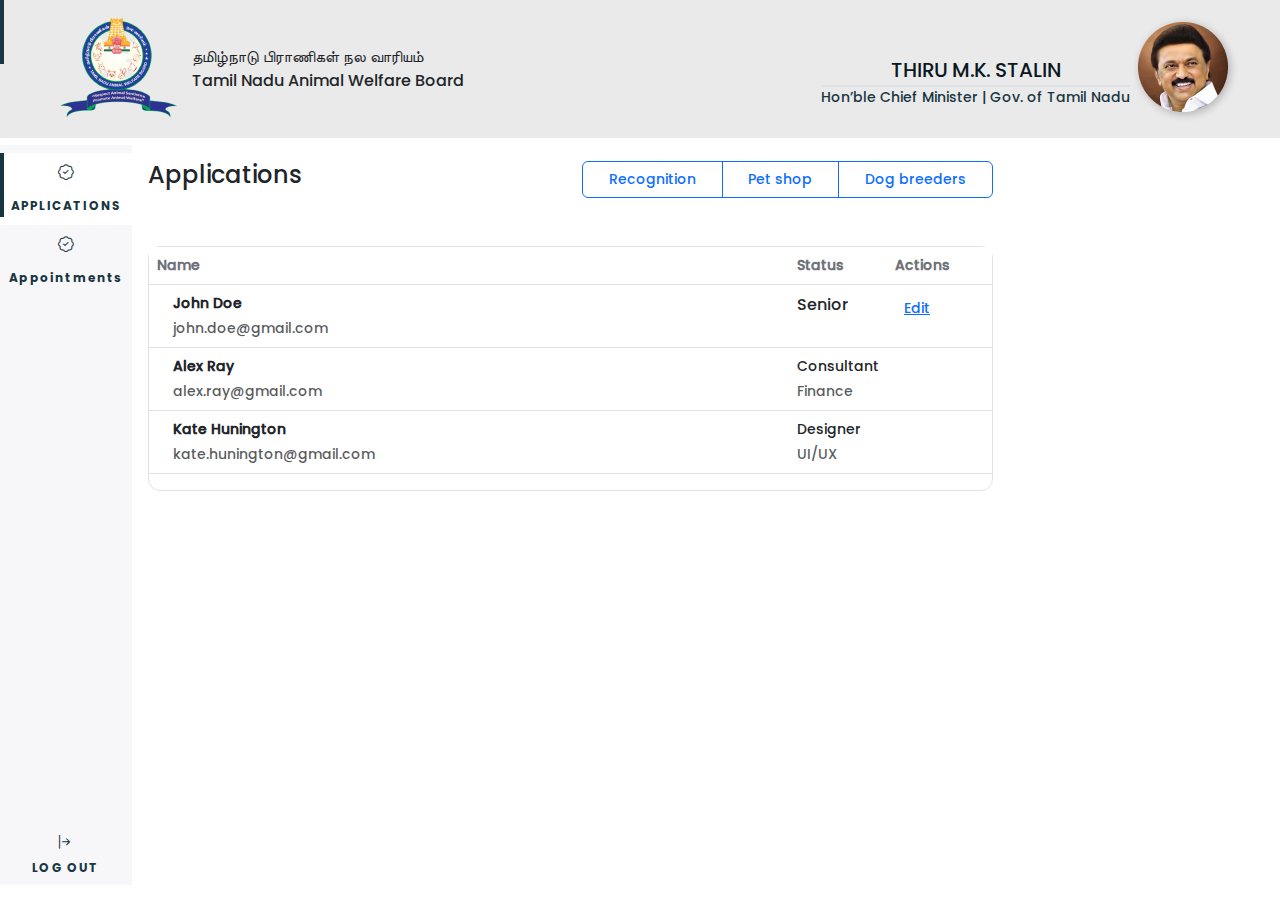
==== admin.html @ 41cc84d9 "admin login" ====
<!DOCTYPE html>
<html lang="en">
<head>
   <meta charset="UTF-8">
   <meta name="viewport" content="width=device-width, initial-scale=1.0">
   <link rel="stylesheet" href="css/adminstyle.css">
   <link rel="stylesheet" href="/bootstrap/bootstrap.min.css"> 
   <link rel="stylesheet" href="css/admintable.css">
   <!-- <link rel=”stylesheet” href="/bootstrap/bootsrap icons"> -->
   <link rel="stylesheet" href="https://cdn.jsdelivr.net/npm/bootstrap-icons@1.5.0/font/bootstrap-icons.css">
   <title>Admin</title>
</head>
<body>
   
   <div class="top w-100 d-inline-flex justify-content-between align-items-center">
      <div class="d-inline-flex align-items-center">
          <img src="/assets/img/TNAWBlogo.png" alt="" class="logo">
          <div class="logo_text">
              தமிழ்நாடு பிராணிகள் நல வாரியம்
              <br> Tamil Nadu Animal Welfare Board
          </div>
      </div>
      <div class="rightHeader position-relative d-inline-flex align-items-end text-center">
          <div class="CMinfo">
              THIRU M.K. STALIN
              <div class="border w-100"></div>
              <p class="CMdes">Hon’ble Chief Minister | Gov. of Tamil Nadu</p>

          </div>
          <img src="/assets/img/CM.png" alt="" class="logo">
      </div>
     
  </div>
  <!-- <div class="header text-white text-center py-3 mt-0"> 
   <h3>RJD Admin</h3>
  </div > -->





<div class="d-inline-flex ">
     <div class="l-navbar" id="nav-bar">
      <nav class="nav justify-content-between ">

              <div class="nav_list ">
               <div href="#applications" class="nav_link active" data-bs-toggle="tab" data-bs-target="#home" type="button" role="tab" aria-controls="home" aria-selected="true">
                  <div><i class='bi bi-patch-check' style="font-size: 1rem;"></i></div>
                  <div><span class="nav_name">APPLICATIONS</span></div>
                </div>
               <div href="#appointments" class="nav_link " data-bs-toggle="tab" data-bs-target="#appointments" type="button" role="tab" aria-controls="appointments" aria-selected="false">
                <div><i class='bi bi-patch-check' style="font-size: 1rem;"></i></div>
                <div><span class="nav_name">Appointments</span></div>
               </div>
               
               
     
            </div>

          <a href="#" class="nav_link">
            <i class="bi bi-arrow-bar-right" style="font-size: 1rem;"></i>
            <div class="nav_name">LOG OUT</div> </a>

      </nav>
      </div>
     




     <div class="tab-content ">
      <!-- 1st nav tab -->
      <div class="tab-pane active fade show w-100" id="home" role="tabpanel" aria-labelledby="home-tab">
        <div class=" m-3 position-relative " id="applications">
          <div class="heading row justify-content-between ">
             <h4 class="col">Applications</h4>
             <div class="col btn-group" role="group" aria-label="Basic example">
                <button type="button" class="btn btn-outline-primary">Recognition</button>
                <button type="button" class="btn btn-outline-primary">Pet shop</button>
                <button type="button" class="btn btn-outline-primary">Dog breeders</button>
              </div>
          </div>
          <div class="my-5">
             <div class="table-div">
                <table class="table ">
                   <thead>
                      <tr>
        
                            <th class=" w-auto">Name</th>
                            <th>Status</th>
                            <th>Actions</th>
                      </tr>
        
        
                   </thead>
                   <tbody>
                     <tr>
                       <td class="name">
                         <div class="d-flex align-items-center w-auto">
        
                           <div class="ms-3">
                             <p class="fw-bold mb-1">John Doe</p>
                             <p class="text-muted mb-0">john.doe@gmail.com</p>
                           </div>
                         </div>
                       </td>
        
        
                       <td>Senior</td>
                       <td>
                         <button type="button" class="btn btn-link btn-sm btn-rounded">
                           Edit
                         </button>
                       </td>
                     </tr>
                     <tr>
                       <td>
                         <div class="d-flex align-items-center">
        
                           <div class="ms-3">
                             <p class="fw-bold mb-1">Alex Ray</p>
                             <p class="text-muted mb-0">alex.ray@gmail.com</p>
                           </div>
                         </div>
                       </td>
                       <td>
                         <p class="fw-normal mb-1">Consultant</p>
                         <p class="text-muted mb-0">Finance</p>
                       </td>
                       <td>
                         <span class="badge badge-primary rounded-pill d-inline"
                               >Onboarding</span
                           >
                       </td>
        
        
                     </tr>
                     <tr>
                       <td>
                         <div class="d-flex align-items-center">
        
                           <div class="ms-3">
                             <p class="fw-bold mb-1">Kate Hunington</p>
                             <p class="text-muted mb-0">kate.hunington@gmail.com</p>
                           </div>
                         </div>
                       </td>
                       <td>
                         <p class="fw-normal mb-1">Designer</p>
                         <p class="text-muted mb-0">UI/UX</p>
                       </td>
                       <td>
                         <span class="badge badge-warning rounded-pill d-inline">Awaiting</span>
                       </td>
        
        
                     </tr>
                   </tbody>
                 </table>
             </div>
          </div>
        
        
        </div> 


      </div>
      <!-- 2nd nav tab -->
      <div class="tab-pane fade show " id="appointments" role="tabpanel" aria-labelledby="appointments-tab">
        <div class="m-3">
          <div class="heading row justify-content-between ">
          <h4 class="col">Appointments</h4>
          </div>
          <div class="table-div my-5">
             <table class="table ">
                <thead>
                   <tr>
     
                         <th class=" w-auto">Name</th>
                         <th>Status</th>
                         <th>Actions</th>
                   </tr>
     
     
                </thead>
                <tbody>
                  <tr>
                    <td class="name">
                      <div class="d-flex align-items-center w-auto">
     
                        <div class="ms-3">
                          <p class="fw-bold mb-1">John Doe</p>
                          <p class="text-muted mb-0">john.doe@gmail.com</p>
                        </div>
                      </div>
                    </td>
     
     
                    <td>Senior</td>
                    <td>
                      <button type="button" class="btn btn-link btn-sm btn-rounded">
                        Edit
                      </button>
                    </td>
                  </tr>
                  <tr>
                    <td>
                      <div class="d-flex align-items-center">
     
                        <div class="ms-3">
                          <p class="fw-bold mb-1">Alex Ray</p>
                          <p class="text-muted mb-0">alex.ray@gmail.com</p>
                        </div>
                      </div>
                    </td>
                    <td>
                      <p class="fw-normal mb-1">Consultant</p>
                      <p class="text-muted mb-0">Finance</p>
                    </td>
                    <td>
                      <span class="badge badge-primary rounded-pill d-inline"
                            >Onboarding</span
                        >
                    </td>
     
     
                  </tr>
                  <tr>
                    <td>
                      <div class="d-flex align-items-center">
     
                        <div class="ms-3">
                          <p class="fw-bold mb-1">Kate Hunington</p>
                          <p class="text-muted mb-0">kate.hunington@gmail.com</p>
                        </div>
                      </div>
                    </td>
                    <td>
                      <p class="fw-normal mb-1">Designer</p>
                      <p class="text-muted mb-0">UI/UX</p>
                    </td>
                    <td>
                      <span class="badge badge-warning rounded-pill d-inline">Awaiting</span>
                    </td>
     
     
                  </tr>
                </tbody>
              </table>
          </div>
       </div>
     

      </div>

     </div>


</div>


</body>
<script src="/js/script.js"></script> 
<script src="/bootstrap/bootstrap.min.js"></script>
</html>
---- css/adminstyle.css ----
@font-face {
   font-family: "Poppins Med";
   src: url("/assets/fonts/Poppins/Poppins-Medium.ttf");
   font-style: normal;
   font-display: swap;
 }
 @font-face {
   font-family: "Poppins Bold";
   src: url("/assets/fonts/Poppins/Poppins-Bold.ttf");
   font-style: normal;
   font-display: swap;
 }

*{
   scroll-behavior: smooth;
   font-family: "Poppins Med";
}
body{
   width: 100vw;
   height: 100vh;
   overflow-x: hidden;
   scroll-behavior: smooth;
   

}
p{
   font-family: "Poppins Med";
   font-size: 14px;
}
h3{
   font-family: "Poppins Med";
}
.top{
   background: #EAEAEA;
   padding: 0px 40px;
}
.CMinfo{
   font-family: "Poppins Med";
   font-size: 20px;
   color: #0C1821;
}
.CMdes{
   color: #183642;
}
.header{
   background: #183642;
}



:root{--header-height: 3rem;
   --nav-width: 132px;
   --first-color: #F7F7F9;
   --first-color-light: #183642;
   --teal: #183642;
   --normal-font-size: 1rem;
   --z-fixed: 100
}
*,::before,::after{
   box-sizing: border-box
}
body{
   position: relative;
   margin: var(--header-height) 0 0 0;
   font-family: var(--body-font);
   font-size: var(--normal-font-size);

}

.navbg{
   width: var(--nav-width);
   height: 100v

}
.l-navbar{
   
   width: var(--nav-width);
   height: calc(100vh - 160px);
   background-color: var(--first-color);
   padding: .5rem 1rem 0 0;
   /* transition: .5s;
   z-index: var(--z-fixed) */
}
a{
   text-decoration: none !important;
}
.nav{
   height: 100%;
   display: flex;
   flex-direction: column;
   justify-content: space-between;
   /* overflow: hidden; */
}
.nav_link{
   display: flex;
   flex-direction: column;
   cursor: pointer;
   
   align-items: center;
   width: var(--nav-width);;
   padding: 8px 16px;
   gap: 8px;
   position: relative;
   color: var(--first-color-light);
}
.nav_link{
   position: relative;
   color: var(--first-color-light);

}
.nav_link:hover{
   color: var(--teal)
}
.nav_name{
   font-family: "Poppins Bold";
   font-size: 12px;
   letter-spacing: 1.2px;

}
.nav_icon{
   font-size: 1.25rem
}
.show{
   left: 0
}

.active{
   background: white;
}
.active::before{content: '';
   position: absolute;
   left: 0;
   top: 0;
   width: 4px;
   height: 64px;
   background-color: var(--teal)
}
.bi{
   height: 20px;
   width: 20px;
}
.height-100{height:100vh}
.btn{
   font-family: "Poppins Med"!important;
   font-size: 14px !important;
   width: auto;
   padding: 2px;
}
/* login */

.loginheader{
   width: 100%;
   height: fit-content;
   background-color: #07505A;

   font-family: "Poppins Reg";
}
.loginsect{
   width: 600px;
   height: 450px;
   background: plum;
}
---- css/admintable.css ----
.table-div{
   border: #E0E2E7 1px solid;
   border-radius: 12px;
}
thead{
background-color: #F3F7FF !important;
}
th{
   font-size: 14px !important;
   color: #6F727A !important;
}
.name{
   width: 50vw;
}
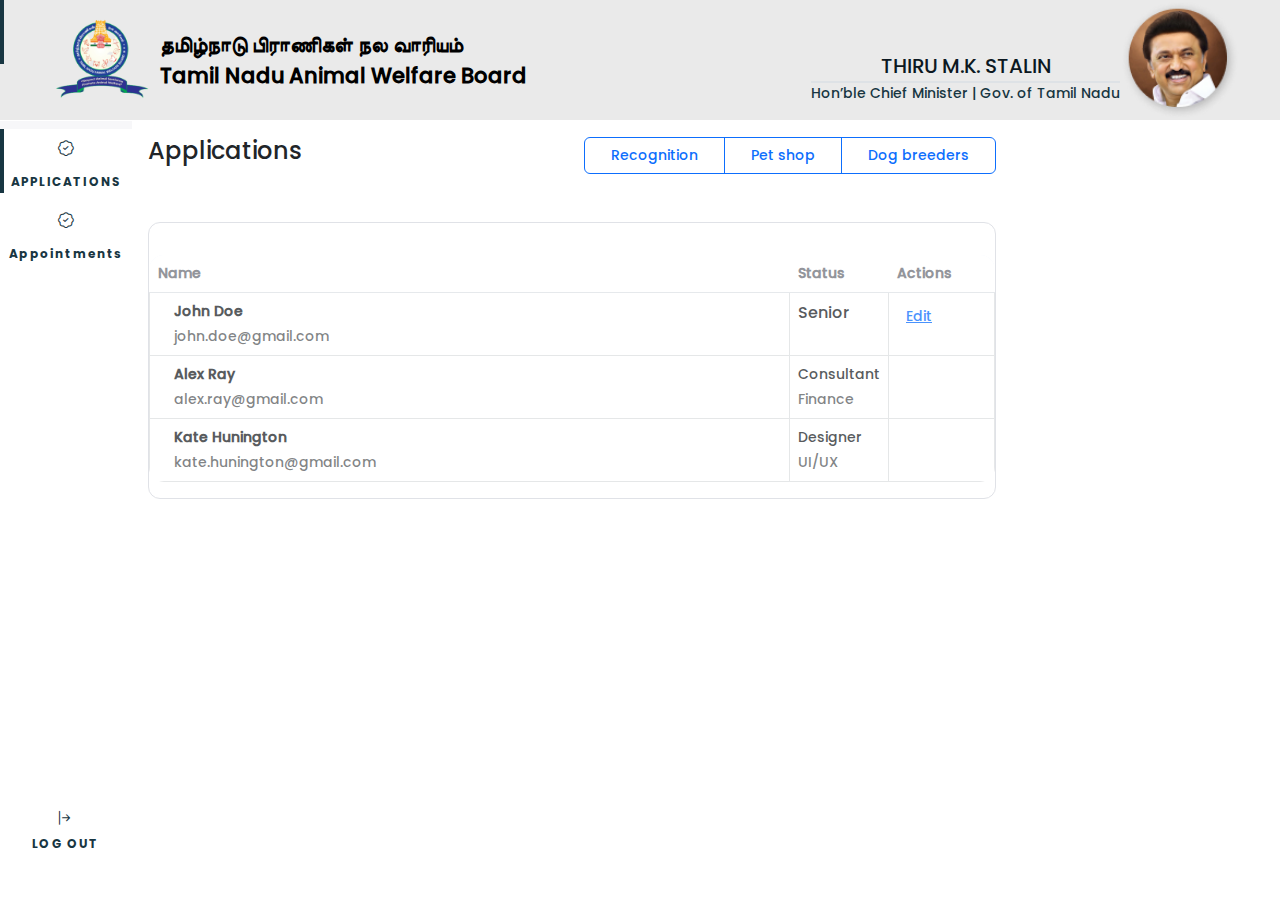
==== commit 7eaf787f: "client changes" ====
--- a/admin.html
+++ b/admin.html
@@ -3,6 +3,7 @@
 <head>
    <meta charset="UTF-8">
    <meta name="viewport" content="width=device-width, initial-scale=1.0">
+   <link rel="stylesheet" href="css/styles.css">
    <link rel="stylesheet" href="css/adminstyle.css">
    <link rel="stylesheet" href="/bootstrap/bootstrap.min.css"> 
    <link rel="stylesheet" href="css/admintable.css">
@@ -41,7 +42,7 @@
 
 <div class="d-inline-flex ">
      <div class="l-navbar" id="nav-bar">
-      <nav class="nav justify-content-between ">
+      <nav class="nav justify-content-between bg-white">
 
               <div class="nav_list ">
                <div href="#applications" class="nav_link active" data-bs-toggle="tab" data-bs-target="#home" type="button" role="tab" aria-controls="home" aria-selected="true">
@@ -57,7 +58,7 @@
      
             </div>
 
-          <a href="#" class="nav_link">
+          <a href="/adminlogin.html" class="nav_link">
             <i class="bi bi-arrow-bar-right" style="font-size: 1rem;"></i>
             <div class="nav_name">LOG OUT</div> </a>
 
--- a/css/styles.css
+++ b/css/styles.css
@@ -0,0 +1,571 @@
+
+@font-face {
+   font-family: "Poppins Med";
+   src: url("/assets/fonts/Poppins/Poppins-Medium.ttf");
+   font-style: normal;
+   font-display: swap;
+ }
+ 
+@font-face {
+   font-family: "Poppins Reg";
+   src: url("/assets/fonts/Poppins/Poppins-Regular.ttf");
+   font-style: normal;
+   font-display: swap;
+ }
+
+*{
+   scroll-behavior: smooth;
+}
+body{
+   width: 100vw;
+   height: 100vh;
+   overflow-x: hidden;
+   scroll-behavior: smooth;
+}
+a {
+   text-decoration: none;
+}
+p{
+   font-family: "Poppins Reg";
+   font-size: 14px;
+}
+h3{
+   font-family: "Poppins Med";
+}
+@keyframes animate{
+   from{
+       opacity: 0;
+   }
+   to{
+       opacity: 1;
+   }
+}
+
+.gigw {
+   position: fixed;
+   top: 0;
+   width: 100%;
+   height: fit-content;
+   padding: 0.5vw 1vw;
+   background-color: #494949;
+   
+   z-index: 100;
+   transition: top 0.3s;
+ }
+ a#gigw {
+   text-decoration: none;
+   border-radius: 10px;
+   color: #eeeee3;
+   padding: 4px 0.7vw 4px 0.7vw;
+   font-size: 14px;
+   margin: 0px 10px;
+ }
+ a#gigw:hover{
+   color: red;
+ }
+ img#gigw {
+   margin: 0px 5px;
+   width: 1.5vw;
+   height: auto;
+ }
+ 
+
+.nav{
+   width: 100vw;
+   height: 7.32vh;
+   background-color: #183642;
+}
+.navigation_items, .nav-item{
+
+   font-family: "Poppins Med";
+   color: white !important;
+   transition: 0.25s;
+   font-size: 14px;
+
+}
+.navigation_items:hover, .nav-item:hover {
+   cursor: pointer;
+   transform: translateY(-10%);
+}  
+.nav-link{
+   color: white !important;
+   font-family: "Poppins Med";
+   font-size: 16px;
+}
+img#icon {
+   width: 24px;
+   height: auto;
+ }
+
+#contact{
+   width: 6.45vw;
+}
+/* 
+.tab-content{
+   height: fit-content;
+   width: 100%;
+   background: yellow;
+   margin-bottom: 20px;
+} */
+.rightHeader{
+
+   display: flex;
+   flex-direction: row;
+   justify-content: space-evenly;
+
+   align-items: center;
+}
+.header{
+   width: 13.635vw;
+   height: auto;
+}
+.header:hover{
+   cursor: pointer;
+}
+.CMinfo{
+   font-family: "Poppins Med";
+   font-size: 20px;
+   color: #0C1821;
+}
+.CMdes{
+   color: #324A5F;
+}
+a{
+   text-decoration: none;
+}
+
+.top{
+
+   background: #EAEAEA;
+   width: 100%;
+   height: fit-content;
+   /* height: 138px; */
+   padding: 40px 40px 20px;
+}
+.logo{
+   width: 120px ;
+   height: auto;
+
+}
+.logo_text{
+   color: black;
+   font-weight: bold;
+   font-family: "Poppins Med";
+
+   font-size: 21px;
+}
+/* #name{
+   vertical-align: center;
+} */
+/*  */
+.show{
+   animation-name: animate;
+   animation-duration: 0.35s;
+   display: block;
+}
+.showButton{
+   display: block;
+}
+.closeDropdown{
+   background-color: white;
+   color: #313D5A;
+   border-radius: 50%;
+   border: 1px solid #313D5A;
+   width: 2.905vh;
+   height: 2.905vh;
+   text-align: center;
+   position: absolute;
+   top: 21.38vh;
+   left: 26.388vw;
+   display: none;
+}
+.menu{
+   margin: -1% auto;
+   color: white;
+   font-family: system-ui;
+   font-weight: 500;
+   transition: 0.25s;
+   padding: 4.5% 0 4.5% 0;
+}
+.menu:hover{
+   cursor: pointer;
+   background-color: #04454f;
+   vertical-align: center;
+   display: flex;
+   flex-direction: column;
+   justify-content: center;
+}
+.map{
+   position: absolute;
+   top: 77.44vh;
+   left: 78.95vw;
+   width: 15.61vw;
+   height: 6.89vh;
+   transition: 0.25s;
+   color: white;
+   border-radius: 7px;
+   font-size: 105%;
+   font-weight: 500;
+}
+.map:hover{
+   background-color: white;
+   border: 3px solid #313D5A;
+   color: #313D5A;
+   scale: 0.90;
+}
+
+.reveal{
+   display: block;
+}
+
+ul{
+   top: -10%;
+   color: white;
+   line-height: 150%;
+   word-spacing: 0.5em;
+   font-weight: 500;
+   font-family: system-ui;
+   font-size: medium;
+   list-style: square;
+}
+
+#scroll:hover{
+   cursor: pointer;
+   transform: translateY(-10%);
+}
+
+#content {
+   max-width: 500px;
+   margin: 25vh auto;
+   position: absolute;
+   top: 350%;
+   left: 50%;
+   transform: translateX(-50%);
+   text-align: center;
+   font-family: system-ui;
+   transition: 0.25s;
+ }
+ #content:hover{
+   cursor: pointer;
+ }
+
+ 
+/* home page*/
+.home_carousel{
+   width: 100%;
+   height: 400px;
+   background-image: url(/assets/img/home_cow.png);
+   background-size: cover;
+   color: #EAEAEA;
+}
+.home_header{
+   position: absolute;
+   top: 40%;
+   left: 2.7vw;
+}
+
+
+
+#complete{
+   font-family: "Poppins Med";
+   background-color: #07505A;
+   color: white;
+}
+#change{
+ /* background-color: teal; */
+ color: #07505A;
+}
+.card-body{
+   font-family: "Poppins Reg"!important;
+}
+.data, .dyn{
+   width: 95vw;
+
+}
+.data-card{
+   position: relative;
+   height: 200px;
+   width: 10vw;
+   background: yellow;
+   /* margin: 0px 2px; */
+   border-radius: 0.63rem;
+   overflow: hidden;
+
+}
+.data-card-title{
+   color: white;
+   position: absolute;
+   bottom: 2px;
+   left: 24px;
+}
+
+.animal{
+   background: url(/assets/img/Rectangle\ 999.png);
+   background-size: cover;
+   background-position: center;
+}
+.farmer{
+   background: url(/assets/img/Rectangle\ 1001.png);
+   background-size: cover;
+   background-position: center;
+}
+.egopala{
+   background: url(/assets/img/Rectangle\ 1000.png);
+   background-size: cover;
+   background-position: center;
+}
+
+.color{
+   width: 100%;
+   background: #07505A;
+   height: 40px;
+
+}
+
+
+
+
+
+
+.links_section{
+   background-image: url(/assets/img/home_bg.png);
+   background-repeat: no-repeat;
+   background-size: cover;
+   width: 95vw;
+   height: fit-content;
+   border-radius: 20px;
+   overflow: hidden;
+}
+.links_section_links{
+   width: inherit;
+   height: fit-content;
+   margin: 20px 0px;
+   padding: 45px 40px;
+}
+.links_section_link{
+   border-radius: 5px;
+   height: 130px;
+   width: 30vw;
+   background: linear-gradient(155deg, #088395 43.72%, #03525e 100%);
+   box-shadow: 2px 2px 20px 0px rgba(0, 0, 0, 0.25);
+   color: #EAEAEA !important;
+   font-family: "Poppins Med" ;
+   font-size: 22px;
+   /* padding: 20px 20px; */
+
+}
+.donations{
+   width: 100;
+   height: fit-content;
+   background-image: url(/assets/img/donarins_bg.png);
+   background-size: cover;
+
+   color: #EAEAEA;
+}
+/* donations */
+table{
+   width: 60vw;
+   color: white;
+   border-radius: 15px;
+   margin: 32px auto 16px;
+  /* border-collapse: collapse; */
+   opacity: 0.75;
+   font-size: 16px;
+   overflow: hidden;
+}
+table td {
+  padding: 15px;
+   /* font-weight: bold; */
+}
+table thead td {
+  background-color: #54585d;
+  color: #ffffff;
+  font-weight: bold;
+  font-size: 13px;
+  border: 1px solid #54585d;
+}
+table tbody td {
+  color: #636363;
+  border: 1px solid #dddfe1;
+}
+table tbody tr {
+  background-color: #f9fafb;
+}
+table tbody tr:nth-child(odd) {
+  background-color: #ffffff;
+}
+.td-a{
+   background-color: #eeeeee75;
+}
+.td-b{
+   background-color: #55555576;
+   color: white;
+   opacity: 10;
+}
+/* About */
+.About_img{
+   width: 100vw;
+   height: fit-content;
+   background-image: url(/assets/img/Frame\ 238.png);
+   background-size: cover;
+   background-repeat: no-repeat;
+   color: #EAEAEA;
+}
+
+
+
+
+/* roles and functions */
+.Rnf_img1{
+   width: 100vw;
+   height: 400px;
+   background-image: url(/assets/img/Frame\ 120.png);
+   background-size: cover;
+   color: #EAEAEA;
+   background-repeat: no-repeat;
+
+}
+
+.Rnf_img2{
+   width: 100vw;
+   height: 400px;
+   background-image: url(/assets/img/Frame\ 121.png);
+   background-size: cover;
+   background-repeat: no-repeat;
+   color: #EAEAEA;
+   overflow: auto;
+
+}
+/* acts & rules */
+.block {
+   width: 100%;
+   height: 10%;
+   background-color: #cccccc;
+   color: #000000;
+   display: flex;
+   align-items: center;
+   padding: 4px 20px;
+   /* font-weight: bold; */
+   font-size: 20px;
+   box-sizing: border-box;
+   margin-bottom: 5px; /* Add space between blocks */
+}
+.downloadicon{
+   height: 24px;
+   width: auto;
+}
+
+
+/* RTI */
+.RTI_img{
+   width: 100vw;
+   height: 300px;
+   background-image: url(/assets/img/RTI_img.jpeg);
+      background-size: cover;
+   color: #EAEAEA;
+}
+/* gallery */
+
+.overlay {
+   position: absolute;
+   top: 0;
+   bottom: 0;
+   left: 0;
+   right: 0;
+   height: 100%;
+   width: 100%;
+   opacity: 0;
+   transition: .4s ease;
+   background-color: #04454f
+ }
+ 
+ .gallery_image:hover .overlay {
+   opacity: 0.8;
+ }
+ 
+ .text {
+   color: white;
+   font-family: "Poppins Reg";
+   font-size: 20px;
+   position: absolute;
+   top: 50%;
+   left: 50%;
+   -webkit-transform: translate(-50%, -50%);
+   -ms-transform: translate(-50%, -50%);
+   transform: translate(-50%, -50%);
+   text-align: center;
+ }
+ .gallery_title{
+   width: auto;
+   padding: 8px 16px;
+   background: #04454f;
+ }
+footer{
+   width: 100%;
+   height: fit-content;
+   background-color: #07505A;
+
+   font-family: "Poppins Reg";
+   /* background: red; */
+}
+
+.last{
+   width: 100%;
+   height: 167px;
+   background-color: #25414D;
+}
+.foot{
+   width: 44.30%;
+   height: 100%;
+   color: white;
+   font-family: system-ui;
+   
+}
+.address{
+   width: 1011px;
+   height: 245px;
+   position: absolute;
+   top: 65px;
+   left: 0px;
+   display: flex;
+   flex-direction: row;
+   justify-content: space-between;
+   align-items: center;
+ }
+ .address h3{
+   font-size: 24px;
+   margin: 0 0 1.5em 0;
+ }
+ .address div {
+   color: white;
+   width: 388px;
+   display: flex;
+   flex-direction: column;
+   justify-content: center;
+   text-align: center;
+ }
+ .website-counter{
+   color: white;
+ }
+ #openingHours{
+   width: 195px;
+   height: 200.8px;
+   margin: 0 0 2.5em 0;
+ }
+ #phoneNumber{
+   width: 170px;
+   height: 164.05px;
+   margin: 0 0 6.85em 0; 
+ }
+ .address p {
+   line-height: 2.25em;
+ }
+ #map{
+   width: 315.35px;
+   height: 140.25px;
+   border-radius: 12.75px;
+   position: relative;
+   top: 22.5%;
+   left: 35%;
+   box-shadow: 3.4px 3.4px 3.4px #bebebe25;
+ }
--- a/css/adminstyle.css
+++ b/css/adminstyle.css
@@ -159,5 +159,16 @@
 .loginsect{
    width: 600px;
    height: 450px;
-   background: plum;
+   /* background: plum; */
+}
+.loginInput{
+   width: 30vw
+}
+.line{
+
+   background: #ADB5BD;
+   width: 1px;
+}
+.color{
+   background-color: #07505A !important;
 }